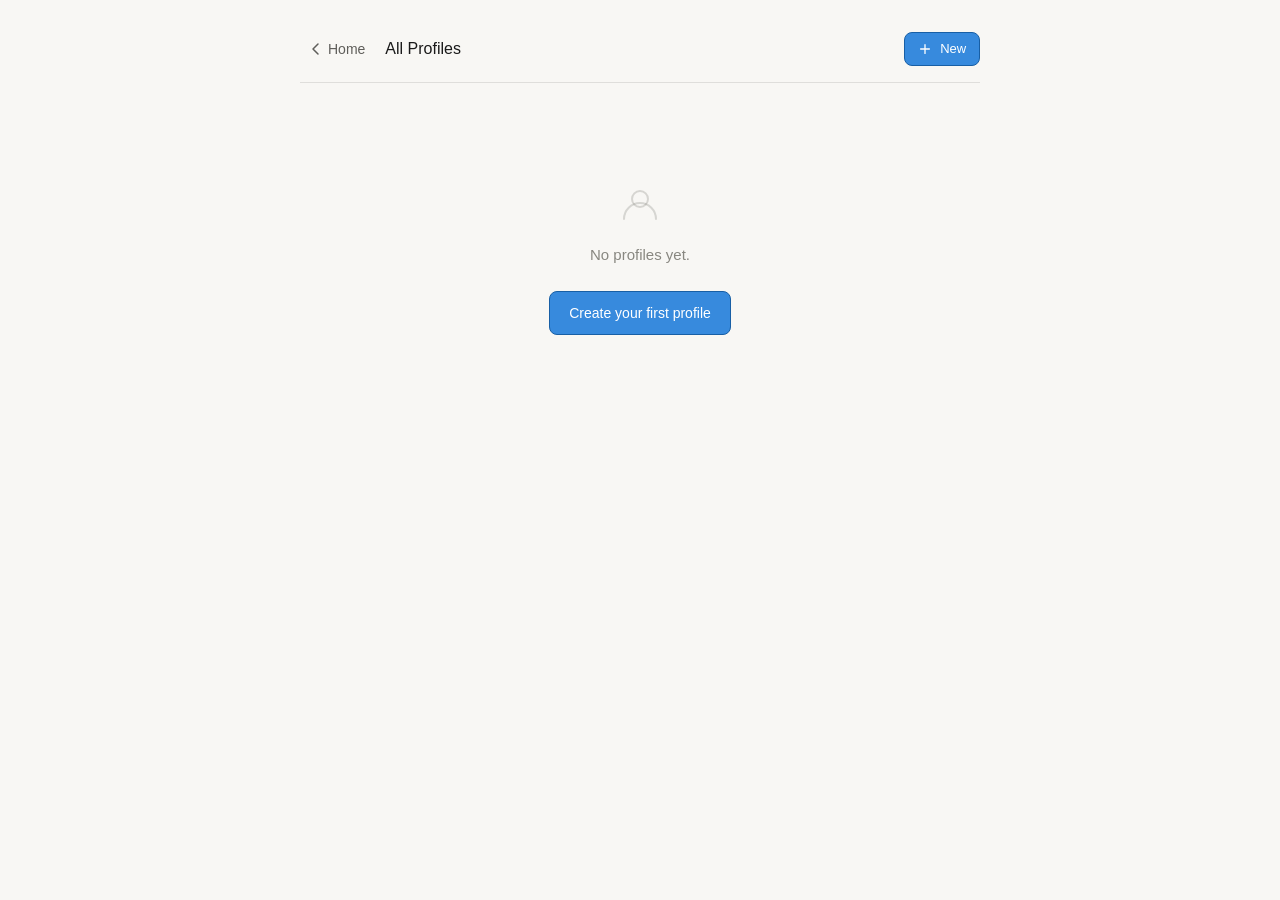
==== profiles.html @ 53fa32c0 "files" ====
<!DOCTYPE html>
<html lang="en">
<head>
  <meta charset="UTF-8" />
  <meta name="viewport" content="width=device-width, initial-scale=1.0" />
  <title>All Profiles — Profile Manager</title>
  <link rel="stylesheet" href="style.css" />
</head>
<body>
  <div class="page">
    <nav class="topnav">
      <a href="index.html" class="nav-back">
        <svg width="16" height="16" viewBox="0 0 16 16" fill="none"><path d="M10 3L5 8l5 5" stroke="currentColor" stroke-width="1.5" stroke-linecap="round" stroke-linejoin="round"/></svg>
        Home
      </a>
      <span class="nav-title">All Profiles</span>
      <a href="new-profile.html" class="btn btn-sm btn-primary" style="margin-left:auto;">
        <svg width="14" height="14" viewBox="0 0 16 16" fill="none"><path d="M8 3v10M3 8h10" stroke="currentColor" stroke-width="1.5" stroke-linecap="round"/></svg>
        New
      </a>
    </nav>

    <div id="stats-bar" class="stats-bar hidden">
      <div class="stat-chip" id="total-count">0 profiles</div>
    </div>

    <div id="search-wrap" class="search-wrap hidden">
      <svg width="16" height="16" viewBox="0 0 16 16" fill="none" class="search-icon"><circle cx="7" cy="7" r="4.5" stroke="currentColor" stroke-width="1.5"/><path d="M10.5 10.5L14 14" stroke="currentColor" stroke-width="1.5" stroke-linecap="round"/></svg>
      <input type="text" id="search-input" placeholder="Search by name or ID…" oninput="renderProfiles()" />
    </div>

    <div id="profiles-grid" class="profiles-grid"></div>

    <div id="empty-state" class="empty-state hidden">
      <svg width="48" height="48" viewBox="0 0 48 48" fill="none"><circle cx="24" cy="20" r="8" stroke="currentColor" stroke-width="2" opacity="0.3"/><path d="M8 40c0-8.837 7.163-16 16-16s16 7.163 16 16" stroke="currentColor" stroke-width="2" stroke-linecap="round" opacity="0.3"/></svg>
      <p>No profiles yet.</p>
      <a href="new-profile.html" class="btn btn-primary">Create your first profile</a>
    </div>
  </div>

  <script src="profiles.js"></script>
  <script>
    function getAge(birthday) {
      const today = new Date();
      const birth = new Date(birthday);
      let age = today.getFullYear() - birth.getFullYear();
      const m = today.getMonth() - birth.getMonth();
      if (m < 0 || (m === 0 && today.getDate() < birth.getDate())) age--;
      return age;
    }

    function formatDate(dateStr) {
      const d = new Date(dateStr + 'T00:00:00');
      return d.toLocaleDateString('en-US', { year: 'numeric', month: 'long', day: 'numeric' });
    }

    function initials(name) {
      return name.split(' ').map(w => w[0]).join('').substring(0, 2).toUpperCase();
    }

    const COLORS = ['c-blue','c-teal','c-purple','c-coral','c-pink','c-amber','c-green'];
    function colorForId(id) {
      return COLORS[parseInt(id, 10) % COLORS.length];
    }

    function renderProfiles() {
      const profiles = loadProfiles();
      const query = (document.getElementById('search-input')?.value || '').toLowerCase();
      const filtered = profiles.filter(p =>
        p.name.toLowerCase().includes(query) || p.id.includes(query)
      );

      const grid = document.getElementById('profiles-grid');
      const empty = document.getElementById('empty-state');
      const statsBar = document.getElementById('stats-bar');
      const searchWrap = document.getElementById('search-wrap');

      document.getElementById('total-count').textContent =
        profiles.length + (profiles.length === 1 ? ' profile' : ' profiles');

      if (profiles.length === 0) {
        grid.innerHTML = '';
        empty.classList.remove('hidden');
        statsBar.classList.add('hidden');
        searchWrap.classList.add('hidden');
        return;
      }

      empty.classList.add('hidden');
      statsBar.classList.remove('hidden');
      searchWrap.classList.remove('hidden');

      if (filtered.length === 0) {
        grid.innerHTML = '<p class="no-results">No profiles match your search.</p>';
        return;
      }

      grid.innerHTML = filtered.map(p => {
        const color = colorForId(p.id);
        const age = getAge(p.birthday);
        const created = new Date(p.created).toLocaleDateString('en-US', { year: 'numeric', month: 'short', day: 'numeric' });
        return `
          <div class="profile-card">
            <div class="profile-card-header">
              <div class="avatar avatar-${color}">${initials(p.name)}</div>
              <div class="profile-card-info">
                <div class="profile-name">${p.name}</div>
                <div class="profile-id">#${p.id}</div>
              </div>
            </div>
            <div class="profile-card-body">
              <div class="profile-row">
                <span class="profile-label">Birthday</span>
                <span class="profile-value">${formatDate(p.birthday)}</span>
              </div>
              <div class="profile-row">
                <span class="profile-label">Age</span>
                <span class="profile-value">${age} years old</span>
              </div>
              <div class="profile-row">
                <span class="profile-label">Created</span>
                <span class="profile-value">${created}</span>
              </div>
              <div class="profile-row">
                <span class="profile-label">JSON file</span>
                <span class="profile-value mono">PROFILE_${p.id}.json</span>
              </div>
            </div>
          </div>`;
      }).join('');
    }

    document.addEventListener('DOMContentLoaded', renderProfiles);
  </script>
</body>
</html>
---- style.css ----
/* ===== Reset & Base ===== */
*, *::before, *::after { box-sizing: border-box; margin: 0; padding: 0; }

:root {
  --blue-50:  #E6F1FB;
  --blue-100: #B5D4F4;
  --blue-400: #378ADD;
  --blue-600: #185FA5;
  --blue-800: #0C447C;
  --teal-50:  #E1F5EE;
  --teal-400: #1D9E75;
  --teal-800: #085041;
  --purple-50: #EEEDFE;
  --purple-400: #7F77DD;
  --purple-800: #3C3489;
  --coral-50: #FAECE7;
  --coral-400: #D85A30;
  --coral-800: #712B13;
  --pink-50: #FBEAF0;
  --pink-400: #D4537E;
  --pink-800: #72243E;
  --amber-50: #FAEEDA;
  --amber-400: #BA7517;
  --amber-800: #633806;
  --green-50: #EAF3DE;
  --green-400: #639922;
  --green-800: #27500A;
  --gray-50:  #F1EFE8;
  --gray-100: #D3D1C7;
  --gray-400: #888780;
  --gray-600: #5F5E5A;
  --gray-800: #444441;
  --text-primary: #1a1a1a;
  --text-secondary: #5F5E5A;
  --text-hint: #888780;
  --surface: #ffffff;
  --surface-secondary: #F8F7F4;
  --border: rgba(0,0,0,0.1);
  --border-strong: rgba(0,0,0,0.18);
  --radius-md: 8px;
  --radius-lg: 12px;
  --radius-xl: 16px;
}

@media (prefers-color-scheme: dark) {
  :root {
    --text-primary: #f0efea;
    --text-secondary: #B4B2A9;
    --text-hint: #888780;
    --surface: #1e1e1c;
    --surface-secondary: #282826;
    --border: rgba(255,255,255,0.1);
    --border-strong: rgba(255,255,255,0.18);
    --blue-50: #042C53;
    --blue-400: #378ADD;
    --teal-50: #04342C;
    --teal-400: #1D9E75;
    --purple-50: #26215C;
    --purple-400: #7F77DD;
    --coral-50: #4A1B0C;
    --coral-400: #D85A30;
    --pink-50: #4B1528;
    --pink-400: #D4537E;
    --amber-50: #412402;
    --amber-400: #BA7517;
    --green-50: #173404;
    --green-400: #639922;
  }
}

html, body {
  font-family: -apple-system, BlinkMacSystemFont, 'Segoe UI', Helvetica, Arial, sans-serif;
  font-size: 16px;
  line-height: 1.6;
  color: var(--text-primary);
  background: var(--surface-secondary);
  min-height: 100vh;
}

/* ===== Page Layout ===== */
.page {
  max-width: 720px;
  margin: 0 auto;
  padding: 2rem 1.25rem 4rem;
}

/* ===== Home Page ===== */
.home-page {
  display: flex;
  flex-direction: column;
  align-items: center;
  justify-content: center;
  min-height: 100vh;
  padding: 2rem 1.25rem;
}

.hero {
  text-align: center;
  max-width: 400px;
}

.hero-icon {
  margin-bottom: 1.5rem;
}

.hero h1 {
  font-size: 28px;
  font-weight: 600;
  letter-spacing: -0.5px;
  margin-bottom: 0.5rem;
  color: var(--text-primary);
}

.subtitle {
  color: var(--text-secondary);
  font-size: 15px;
  margin-bottom: 2rem;
}

.home-actions {
  display: flex;
  flex-direction: column;
  gap: 12px;
  width: 100%;
  max-width: 300px;
  margin: 0 auto;
}

.footer {
  margin-top: 4rem;
  font-size: 13px;
  color: var(--text-hint);
  text-align: center;
}

/* ===== Nav ===== */
.topnav {
  display: flex;
  align-items: center;
  gap: 12px;
  margin-bottom: 2rem;
  padding-bottom: 1rem;
  border-bottom: 0.5px solid var(--border);
}

.nav-back {
  display: inline-flex;
  align-items: center;
  gap: 4px;
  font-size: 14px;
  color: var(--text-secondary);
  text-decoration: none;
  padding: 4px 8px;
  border-radius: var(--radius-md);
  transition: background 0.15s;
}
.nav-back:hover { background: var(--border); color: var(--text-primary); }

.nav-title {
  font-size: 16px;
  font-weight: 500;
  color: var(--text-primary);
}

/* ===== Buttons ===== */
.btn {
  display: inline-flex;
  align-items: center;
  justify-content: center;
  gap: 8px;
  padding: 0.6rem 1.2rem;
  border-radius: var(--radius-md);
  font-size: 14px;
  font-weight: 500;
  cursor: pointer;
  text-decoration: none;
  border: 0.5px solid transparent;
  transition: background 0.15s, opacity 0.15s, transform 0.1s;
}
.btn:active { transform: scale(0.98); }

.btn-primary {
  background: var(--blue-400);
  color: #fff;
  border-color: var(--blue-600);
}
.btn-primary:hover { opacity: 0.88; }

.btn-secondary {
  background: var(--surface);
  color: var(--text-primary);
  border-color: var(--border-strong);
}
.btn-secondary:hover { background: var(--surface-secondary); }

.btn-ghost {
  background: transparent;
  color: var(--text-secondary);
  border-color: var(--border);
}
.btn-ghost:hover { background: var(--border); color: var(--text-primary); }

.btn-sm {
  padding: 0.35rem 0.8rem;
  font-size: 13px;
}

/* ===== Card ===== */
.card {
  background: var(--surface);
  border: 0.5px solid var(--border);
  border-radius: var(--radius-lg);
  padding: 1.5rem 1.75rem;
}

.card-header {
  display: flex;
  align-items: center;
  gap: 14px;
  margin-bottom: 1.5rem;
  padding-bottom: 1.25rem;
  border-bottom: 0.5px solid var(--border);
}

.avatar-placeholder {
  width: 52px;
  height: 52px;
  border-radius: 50%;
  background: var(--blue-50);
  display: flex;
  align-items: center;
  justify-content: center;
  color: var(--blue-400);
  flex-shrink: 0;
}

.card-title {
  font-size: 18px;
  font-weight: 500;
  margin-bottom: 2px;
}
.card-subtitle {
  font-size: 13px;
  color: var(--text-secondary);
}

/* ===== Form ===== */
.form-card { max-width: 520px; margin: 0 auto; }

.form-group {
  margin-bottom: 1.25rem;
}

label {
  display: block;
  font-size: 13px;
  font-weight: 500;
  color: var(--text-secondary);
  margin-bottom: 6px;
  text-transform: uppercase;
  letter-spacing: 0.04em;
}

input[type="text"],
input[type="date"] {
  width: 100%;
  padding: 0.55rem 0.85rem;
  border: 0.5px solid var(--border-strong);
  border-radius: var(--radius-md);
  font-size: 15px;
  color: var(--text-primary);
  background: var(--surface);
  outline: none;
  transition: border-color 0.15s, box-shadow 0.15s;
  height: 40px;
}
input:focus {
  border-color: var(--blue-400);
  box-shadow: 0 0 0 3px rgba(55, 138, 221, 0.15);
}

.field-hint {
  display: block;
  font-size: 12px;
  color: var(--text-hint);
  margin-top: 4px;
}

.id-preview {
  padding: 0.55rem 0.85rem;
  border: 0.5px solid var(--border);
  border-radius: var(--radius-md);
  font-size: 15px;
  font-family: 'SF Mono', 'Fira Code', monospace;
  color: var(--blue-600);
  background: var(--blue-50);
  height: 40px;
  display: flex;
  align-items: center;
}

.form-actions {
  display: flex;
  gap: 10px;
  margin-top: 1.75rem;
  padding-top: 1.25rem;
  border-top: 0.5px solid var(--border);
}

.form-error {
  font-size: 13px;
  color: #A32D2D;
  background: #FCEBEB;
  border: 0.5px solid #F09595;
  border-radius: var(--radius-md);
  padding: 0.6rem 0.85rem;
  margin-top: 0.5rem;
}
.form-success {
  font-size: 13px;
  color: #3B6D11;
  background: #EAF3DE;
  border: 0.5px solid #97C459;
  border-radius: var(--radius-md);
  padding: 0.6rem 0.85rem;
  margin-top: 0.5rem;
}
.form-success a { color: #3B6D11; font-weight: 500; }
.hidden { display: none !important; }

/* ===== Profiles Grid ===== */
.stats-bar {
  display: flex;
  gap: 8px;
  margin-bottom: 1rem;
  align-items: center;
}

.stat-chip {
  font-size: 13px;
  padding: 4px 12px;
  border-radius: 999px;
  background: var(--surface);
  border: 0.5px solid var(--border);
  color: var(--text-secondary);
}

.search-wrap {
  position: relative;
  margin-bottom: 1.5rem;
}
.search-icon {
  position: absolute;
  left: 12px;
  top: 50%;
  transform: translateY(-50%);
  color: var(--text-hint);
  pointer-events: none;
}
#search-input {
  padding-left: 38px;
  font-size: 14px;
}

.profiles-grid {
  display: grid;
  grid-template-columns: repeat(auto-fill, minmax(280px, 1fr));
  gap: 14px;
}

.profile-card {
  background: var(--surface);
  border: 0.5px solid var(--border);
  border-radius: var(--radius-lg);
  overflow: hidden;
  transition: border-color 0.15s;
}
.profile-card:hover { border-color: var(--border-strong); }

.profile-card-header {
  display: flex;
  align-items: center;
  gap: 12px;
  padding: 1rem 1.1rem 0.875rem;
  border-bottom: 0.5px solid var(--border);
}

.avatar {
  width: 44px;
  height: 44px;
  border-radius: 50%;
  display: flex;
  align-items: center;
  justify-content: center;
  font-size: 14px;
  font-weight: 600;
  flex-shrink: 0;
}

.avatar-c-blue   { background: var(--blue-50);   color: var(--blue-800);   }
.avatar-c-teal   { background: var(--teal-50);   color: var(--teal-800);   }
.avatar-c-purple { background: var(--purple-50); color: var(--purple-800); }
.avatar-c-coral  { background: var(--coral-50);  color: var(--coral-800);  }
.avatar-c-pink   { background: var(--pink-50);   color: var(--pink-800);   }
.avatar-c-amber  { background: var(--amber-50);  color: var(--amber-800);  }
.avatar-c-green  { background: var(--green-50);  color: var(--green-800);  }

.profile-card-info { min-width: 0; }
.profile-name {
  font-weight: 500;
  font-size: 15px;
  white-space: nowrap;
  overflow: hidden;
  text-overflow: ellipsis;
}
.profile-id {
  font-size: 12px;
  color: var(--text-secondary);
  font-family: 'SF Mono', 'Fira Code', monospace;
}

.profile-card-body {
  padding: 0.875rem 1.1rem;
}

.profile-row {
  display: flex;
  justify-content: space-between;
  align-items: center;
  font-size: 13px;
  padding: 4px 0;
}
.profile-row + .profile-row {
  border-top: 0.5px solid var(--border);
}
.profile-label { color: var(--text-secondary); }
.profile-value { font-weight: 400; color: var(--text-primary); text-align: right; }
.mono { font-family: 'SF Mono', 'Fira Code', monospace; font-size: 12px; color: var(--text-hint); }

/* ===== Empty State ===== */
.empty-state {
  text-align: center;
  padding: 4rem 1rem;
  color: var(--text-hint);
}
.empty-state p {
  margin: 1rem 0 1.5rem;
  font-size: 15px;
}
.empty-state svg { margin: 0 auto; display: block; }

.no-results {
  color: var(--text-secondary);
  font-size: 14px;
  padding: 2rem 0;
}
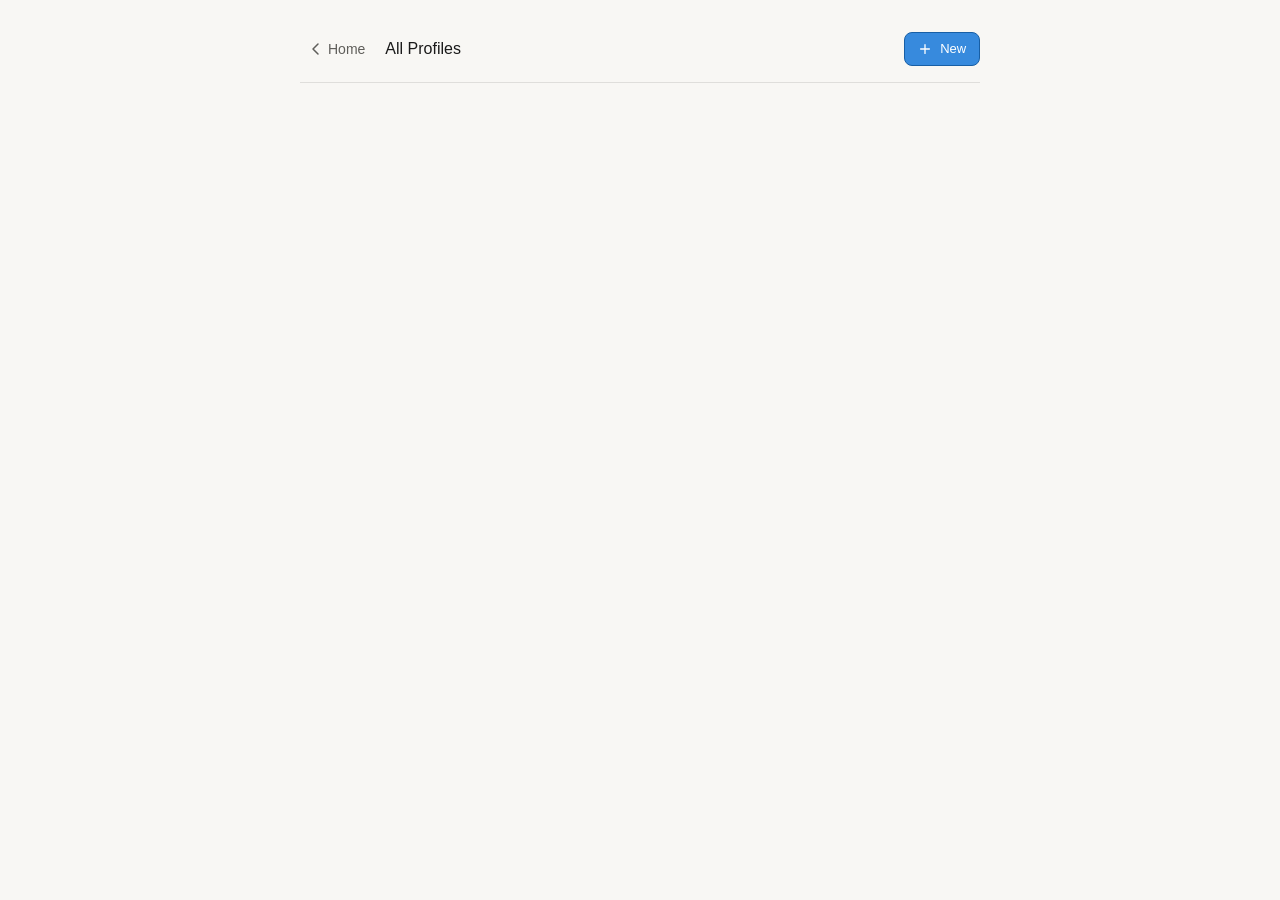
==== commit a8ba1c40: "tfsd" ====
--- a/profiles.html
+++ b/profiles.html
@@ -99,7 +99,7 @@
         const color = colorForId(p.id);
         const age = getAge(p.birthday);
         const created = new Date(p.created).toLocaleDateString('en-US', { year: 'numeric', month: 'short', day: 'numeric' });
-        return `
+        return
           <div class="profile-card">
             <div class="profile-card-header">
               <div class="avatar avatar-${color}">${initials(p.name)}</div>
@@ -126,7 +126,7 @@
                 <span class="profile-value mono">PROFILE_${p.id}.json</span>
               </div>
             </div>
-          </div>`;
+          </div>;
       }).join('');
     }
 
